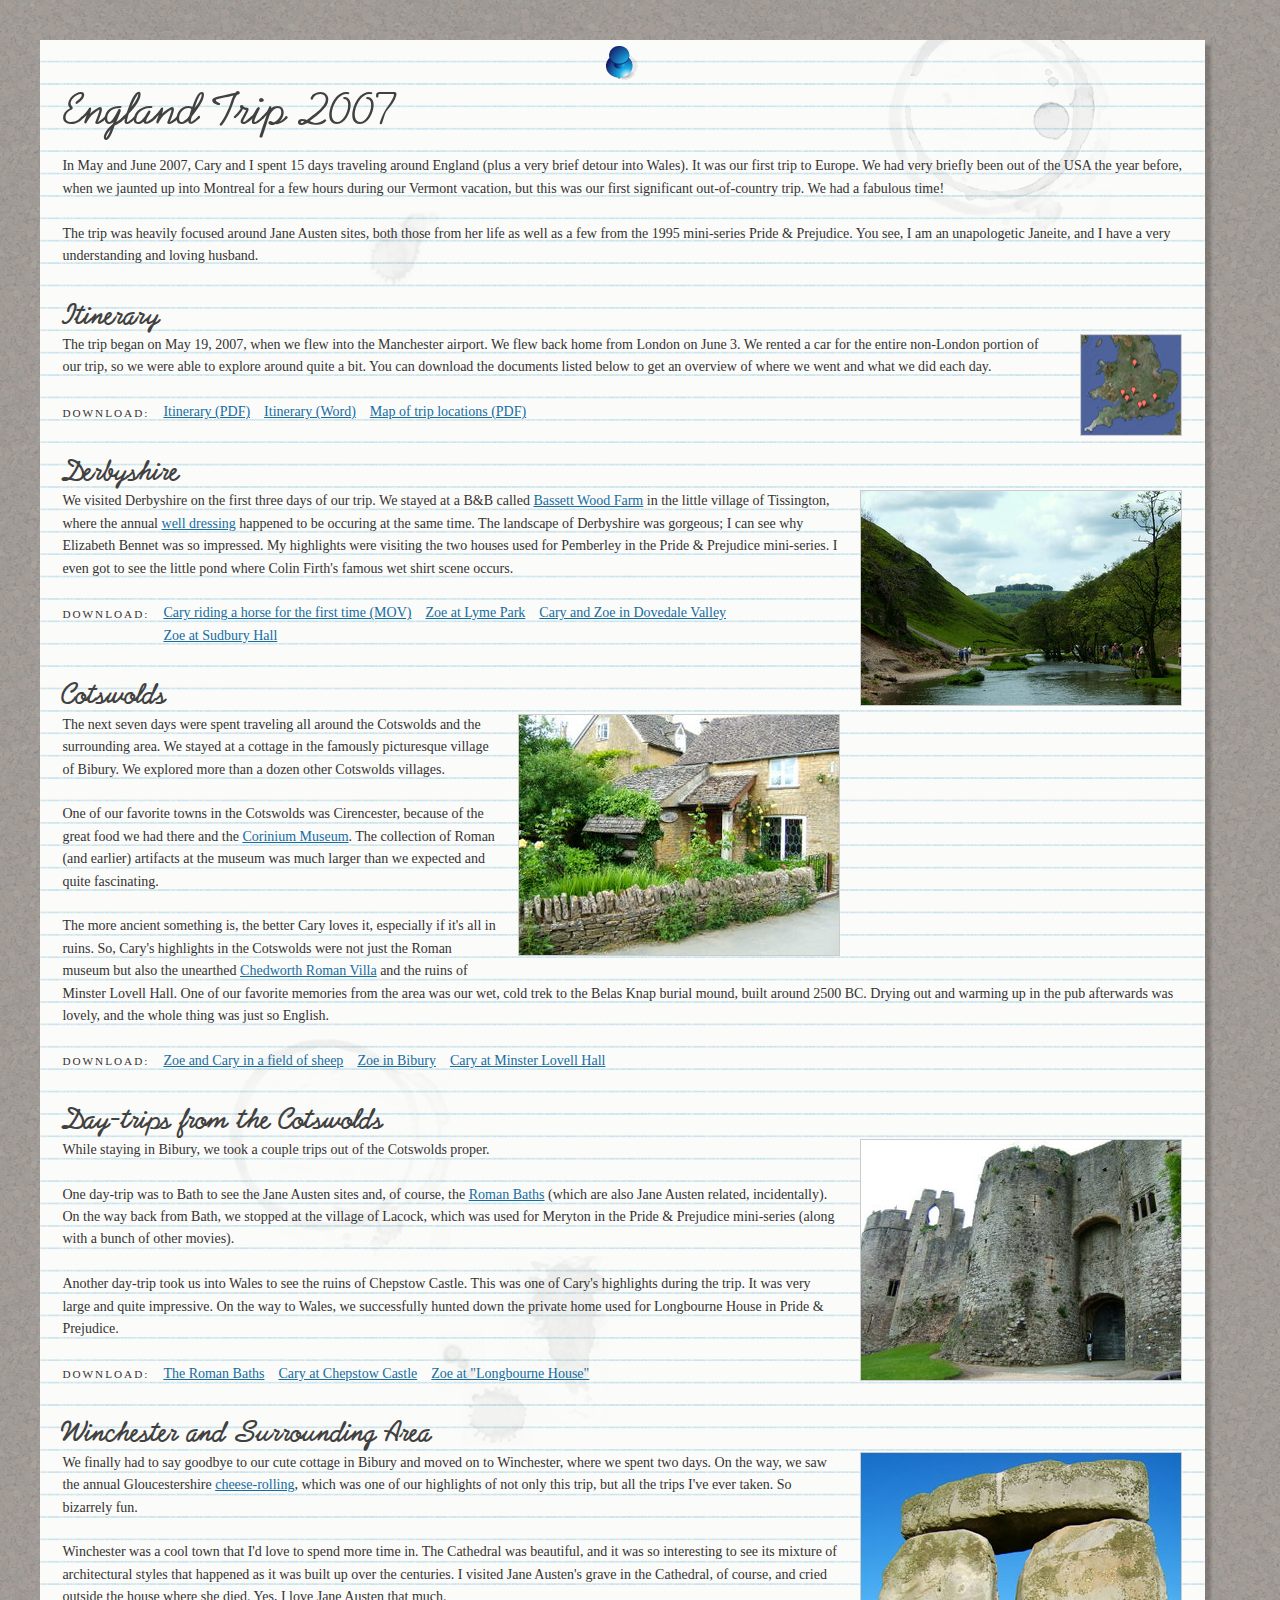
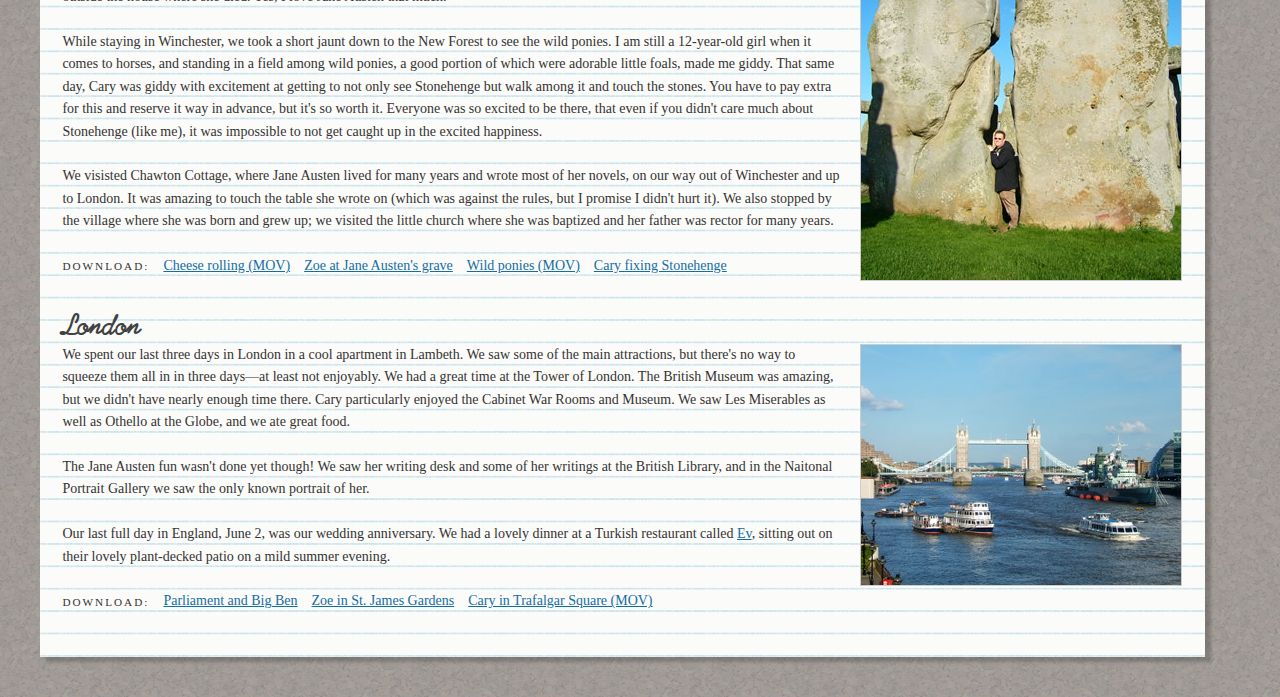
==== Week 2/Oefs/OefeningenSelectors/index.htm @ f33f0829 "Week2 first commit" ====
﻿<!doctype html>
<html lang="en">
<head>
    <meta charset="utf-8" />
    <title></title>
    <style type="text/css">
@font-face {
	font-family: 'Prelude';
	src: url('fonts/preludeflf-webfont.eot');
	src: local('☺'), url('fonts/preludeflf-webfont.woff') format('woff'), url('fonts/preludeflf-webfont.ttf') format('truetype'), url('fonts/preludeflf-webfont.svg#webfont') format('svg');
}
@font-face {
	font-family: 'Prelude';
	src: url('fonts/preludeflf-bold-webfont.eot');
	src: local('☺'), url('fonts/preludeflf-bold-webfont.woff') format('woff'), url('fonts/preludeflf-bold-webfont.ttf') format('truetype'), url('fonts/preludeflf-bold-webfont.svg#webfont') format('svg');
	font-weight: bold;
}
body {
	margin: 0;
	padding: 0;
	background: #CCC url(images/background.gif);
	color: #333;
	font-size: 87.5%;
	font-family: Georgia, "Times New Roman", Times, serif;
	line-height: 1.6;
}
#paper {
	float: left; /* float containment */
	min-width: 600px;
	max-width: 80em;
	padding: 3.2em 1.6em 1.6em 1.6em;
	margin: 40px;
	border-width: 0 0 0 50px; 
	-moz-border-image: url(images/edge.png) 0 0 0 50 round; 
	-webkit-border-image: url(images/edge.png) 0 0 0 50 round; 
	border-image: url(images/edge.png) 0 0 0 50 round;
	background: url(images/paperlines.gif) #FBFBF9; /* IE, old FF */
	background: url(images/thumbtack.png) 50% 5px no-repeat, url(images/stains1.png) 90% -20px no-repeat, url(images/stains2.png) 30% 8% no-repeat, url(images/stains3.png) 20% 50% no-repeat, url(images/stains4.png) 40% 60% no-repeat, url(images/paperlines.gif) #FBFBF9;
	-moz-background-size: auto, auto, auto, auto, auto, auto 1.6em;
	-webkit-background-size: auto, auto, auto, auto, auto, auto 1.6em;
	background-size: auto, auto, auto, auto, auto, auto 1.6em; /* Chrome, Opera 10.5 */
	-moz-background-clip: padding;
	-webkit-background-clip: padding-box;
	background-clip: padding-box; /* Chrome, Opera 10.5 */
	-moz-box-shadow: 6px 5px 3px hsla(0,0%,0%,.2);
	-webkit-box-shadow: 6px 5px 3px hsla(0,0%,0%,.2);
	box-shadow: 6px 5px 3px hsla(0,0%,0%,.2);
}
h1 {
	margin: -.3em 0 .14em 0;
	color: #414141;
	font-family: Prelude, Helvetica, "Helvetica Neue", Arial, sans-serif;
	font-size: 3.5em;
	font-weight: normal;
}
h2 {
	clear: left;
	margin: 0 0 -.14em 0;
	color: #414141;
	font-family: Prelude, Helvetica, "Helvetica Neue", Arial, sans-serif;
	font-size: 2.17em;
	font-weight: bold;
}
h3 {
	float: left;
	margin: .3em 0 0 0;
	font-size: .8em;
	font-weight: normal;
	text-transform: uppercase;
	letter-spacing: 2px;
}
p {
	margin: 0 0 1.6em 0;
}
ul {
	overflow: hidden; /* float containment */
	margin: 0 0 1.6em 0;
	padding: 0;
	list-style: none;
}
li {
	float: left;
	margin: 0;
	padding: 0 0 0 1em;
}
a {
	color: #146DA3;
}
img {
	float: right;
	margin: 0 0 10px 20px;
	border: 1px solid #ccc;
}
</style>
</head>

<body>
<div id="paper">
	<h1>England Trip 2007</h1>
    <p>In May and June 2007, Cary and I spent 15 days traveling around England (plus a very brief detour into Wales). It was our first trip to Europe. We had very briefly been out of the USA the year before, when we jaunted up into Montreal for a few hours during our Vermont vacation, but this was our first significant out-of-country trip. We had a fabulous time!</p>
    <p>The trip was heavily focused around Jane Austen sites, both those from her life as well as a few from the 1995 mini-series Pride &amp; Prejudice. You see, I am an unapologetic Janeite, and I have a very understanding and loving husband.</p>
    <h2>Itinerary</h2>
    <img src="thumbnails/map.png" width="100" height="100" alt="">
    <p>The trip began on May 19, 2007, when we flew into the Manchester airport. We flew back home from London on June 3. We rented a car for the entire non-London portion of our trip, so we were able to explore around quite a bit. You can download the documents listed below to get an overview of where we went and what we did each day.</p>
    <h3>Download:</h3>
    <ul>
        <li><a href="documents/itinerary.pdf">Itinerary (PDF)</a></li>
        <li><a href="documents/itinerary.doc">Itinerary (Word)</a></li>
        <li><a href="documents/map.pdf">Map of trip locations (PDF)</a></li>
    </ul>
    <h2>Derbyshire</h2>
    <img src="photos/derbyshire.jpg" width="320" height="214" alt="">
    <p>We visited Derbyshire on the first three days of our trip. We stayed at a B&amp;B called <a href="www.bassettwoodfarm.co.uk">Bassett Wood Farm</a> in the little village of Tissington, where the annual <a href="http://en.wikipedia.org/wiki/Well_dressing">well dressing</a> happened to be occuring at the same time. The landscape of Derbyshire was gorgeous; I can see why Elizabeth Bennet was so impressed. My highlights were visiting the two houses used for Pemberley in the Pride &amp; Prejudice mini-series. I even got to see the little pond where Colin Firth's famous wet shirt scene occurs.</p>
    <h3>Download:</h3>
    <ul>
        <li><a href="video/cary.mov">Cary riding a horse for the first time (MOV)</a></li>
        <li><a href="photos/lymepark.jpg">Zoe at Lyme Park</a></li>
        <li><a href="photos/dovedale.jpg">Cary and Zoe in Dovedale Valley</a></li>
        <li><a href="photos/sudburyhall.jpg">Zoe at Sudbury Hall</a></li>
    </ul>
    <h2>Cotswolds</h2>
    <img src="photos/cotswolds.jpg" width="320" height="240" alt="">
    <p>The next seven days were spent traveling all around the Cotswolds and the surrounding area. We stayed at a cottage in the famously picturesque village of Bibury. We explored more than a dozen other Cotswolds villages.</p>
    <p>One of our favorite towns in the Cotswolds was Cirencester, because of the great food we had there and the <a href="http://www.cirencester.co.uk/coriniummuseum/">Corinium Museum</a>. The collection of Roman (and earlier) artifacts at the museum was much larger than we expected and quite fascinating.</p>
    <p>The more ancient something is, the better Cary loves it, especially if it's all in ruins. So, Cary's highlights in the Cotswolds were not just the Roman museum but also the unearthed <a href="http://www.chedworthromanvilla.com/">Chedworth Roman Villa</a> and the ruins of Minster Lovell Hall. One of our favorite memories from the area was our wet, cold trek to the Belas Knap burial mound, built around 2500 BC. Drying out and warming up in the pub afterwards was lovely, and the whole thing was just so English.</p>
    <h3>Download:</h3>
    <ul>
        <li><a href="photos/sheep.jpg">Zoe and Cary in a field of sheep</a></li>
        <li><a href="photos/bibury.jpg">Zoe in Bibury</a></li>
        <li><a href="photos/ruins.jpg">Cary at Minster Lovell Hall</a></li>
    </ul>
    <h2>Day-trips from the Cotswolds</h2>
    <img src="photos/chepstow.jpg" width="320" height="240" alt="">
    <p>While staying in Bibury, we took a couple trips out of the Cotswolds proper.</p>
    <p>One day-trip was to Bath to see the Jane Austen sites and, of course, the <a href="http://www.romanbaths.co.uk/">Roman Baths</a> (which are also Jane Austen related, incidentally). On the way back from Bath, we stopped at the village of Lacock, which was used for Meryton in the Pride &amp; Prejudice mini-series (along with a bunch of other movies).</p>
    <p>Another day-trip took us into Wales to see the ruins of Chepstow Castle. This was one of Cary's highlights during the trip. It was very large and quite impressive. On the way to Wales, we successfully hunted down the private home used for Longbourne House in Pride &amp; Prejudice.</p>
    <h3>Download:</h3>
    <ul>
        <li><a href="photos/baths.jpg">The Roman Baths</a></li>
        <li><a href="photos/chepstow.jpg">Cary at Chepstow Castle</a></li>
        <li><a href="photos/longbourne.jpg">Zoe at "Longbourne House"</a></li>
    </ul>
    <h2>Winchester and Surrounding Area</h2>
    <img src="photos/stonehenge.jpg" width="320" height="427" alt="">
    <p>We finally had to say goodbye to our cute cottage in Bibury and moved on to Winchester, where we spent two days. On the way, we saw the annual Gloucestershire <a href="http://www.cheese-rolling.co.uk/">cheese-rolling</a>, which was one of our highlights of not only this trip, but all the trips I've ever taken. So bizarrely fun.</p>
    <p>Winchester was a cool town that I'd love to spend more time in. The Cathedral was beautiful, and it was so interesting to see its mixture of architectural styles that happened as it was built up over the centuries. I visited Jane Austen's grave in the Cathedral, of course, and cried outside the house where she died. Yes, I love Jane Austen that much.</p>
    <p>While staying in Winchester, we took a short jaunt down to the New Forest to see the wild ponies. I am still a 12-year-old girl when it comes to horses, and standing in a field among wild ponies, a good portion of which were adorable little foals, made me giddy. That same day, Cary was giddy with excitement at getting to not only see Stonehenge but walk among it and touch the stones. You have to pay extra for this and reserve it way in advance, but it's so worth it. Everyone was so excited to be there, that even if you didn't care much about Stonehenge (like me), it was impossible to not get caught up in the excited happiness.</p>
    <p>We visisted Chawton Cottage, where Jane Austen lived for many years and wrote most of her novels, on our way out of Winchester and up to London. It was amazing to touch the table she wrote on (which was against the rules, but I promise I didn't hurt it). We also stopped by the village where she was born and grew up; we visited the little church where she was baptized and her father was rector for many years.</p>
    <h3>Download:</h3>
    <ul>
        <li><a href="video/cheeserolling.mov">Cheese rolling (MOV)</a></li>
        <li><a href="photos/janeausten.jpg">Zoe at Jane Austen's grave</a></li>
        <li><a href="video/ponies.mov">Wild ponies (MOV)</a></li>
        <li><a href="photos/stonehenge.jpg">Cary fixing Stonehenge</a></li>
    </ul>
    <h2>London</h2>
    <img src="photos/london.jpg" width="320" height="240" alt="">
    <p>We spent our last three days in London in a cool apartment in Lambeth. We saw some of the main attractions, but there's no way to squeeze them all in in three days&#8212;at least not enjoyably. We had a great time at the Tower of London. The British Museum was amazing, but we didn't have nearly enough time there. Cary particularly enjoyed the Cabinet War Rooms and Museum. We saw Les Miserables as well as Othello at the Globe, and we ate great food.</p>
    <p>The Jane Austen fun wasn't done yet though! We saw her writing desk and some of her writings at the British Library, and in the Naitonal Portrait Gallery we saw the only known portrait of her.</p>
    <p>Our last full day in England, June 2, was our wedding anniversary. We had a lovely dinner  at a Turkish restaurant called <a href="http://www.tasrestaurant.com/ev_restaurant/index.htm">Ev</a>, sitting out on their lovely plant-decked patio on a mild summer evening.</p>
    <h3>Download:</h3>
    <ul>
        <li><a href="photos/parliament.jpg">Parliament and Big Ben</a></li>
        <li><a href="photos/stjames.jpg">Zoe in St. James Gardens</a></li>
        <li><a href="video/trafalgar.mov">Cary in Trafalgar Square (MOV)</a></li>
    </ul>
</div>
</body>
</html>
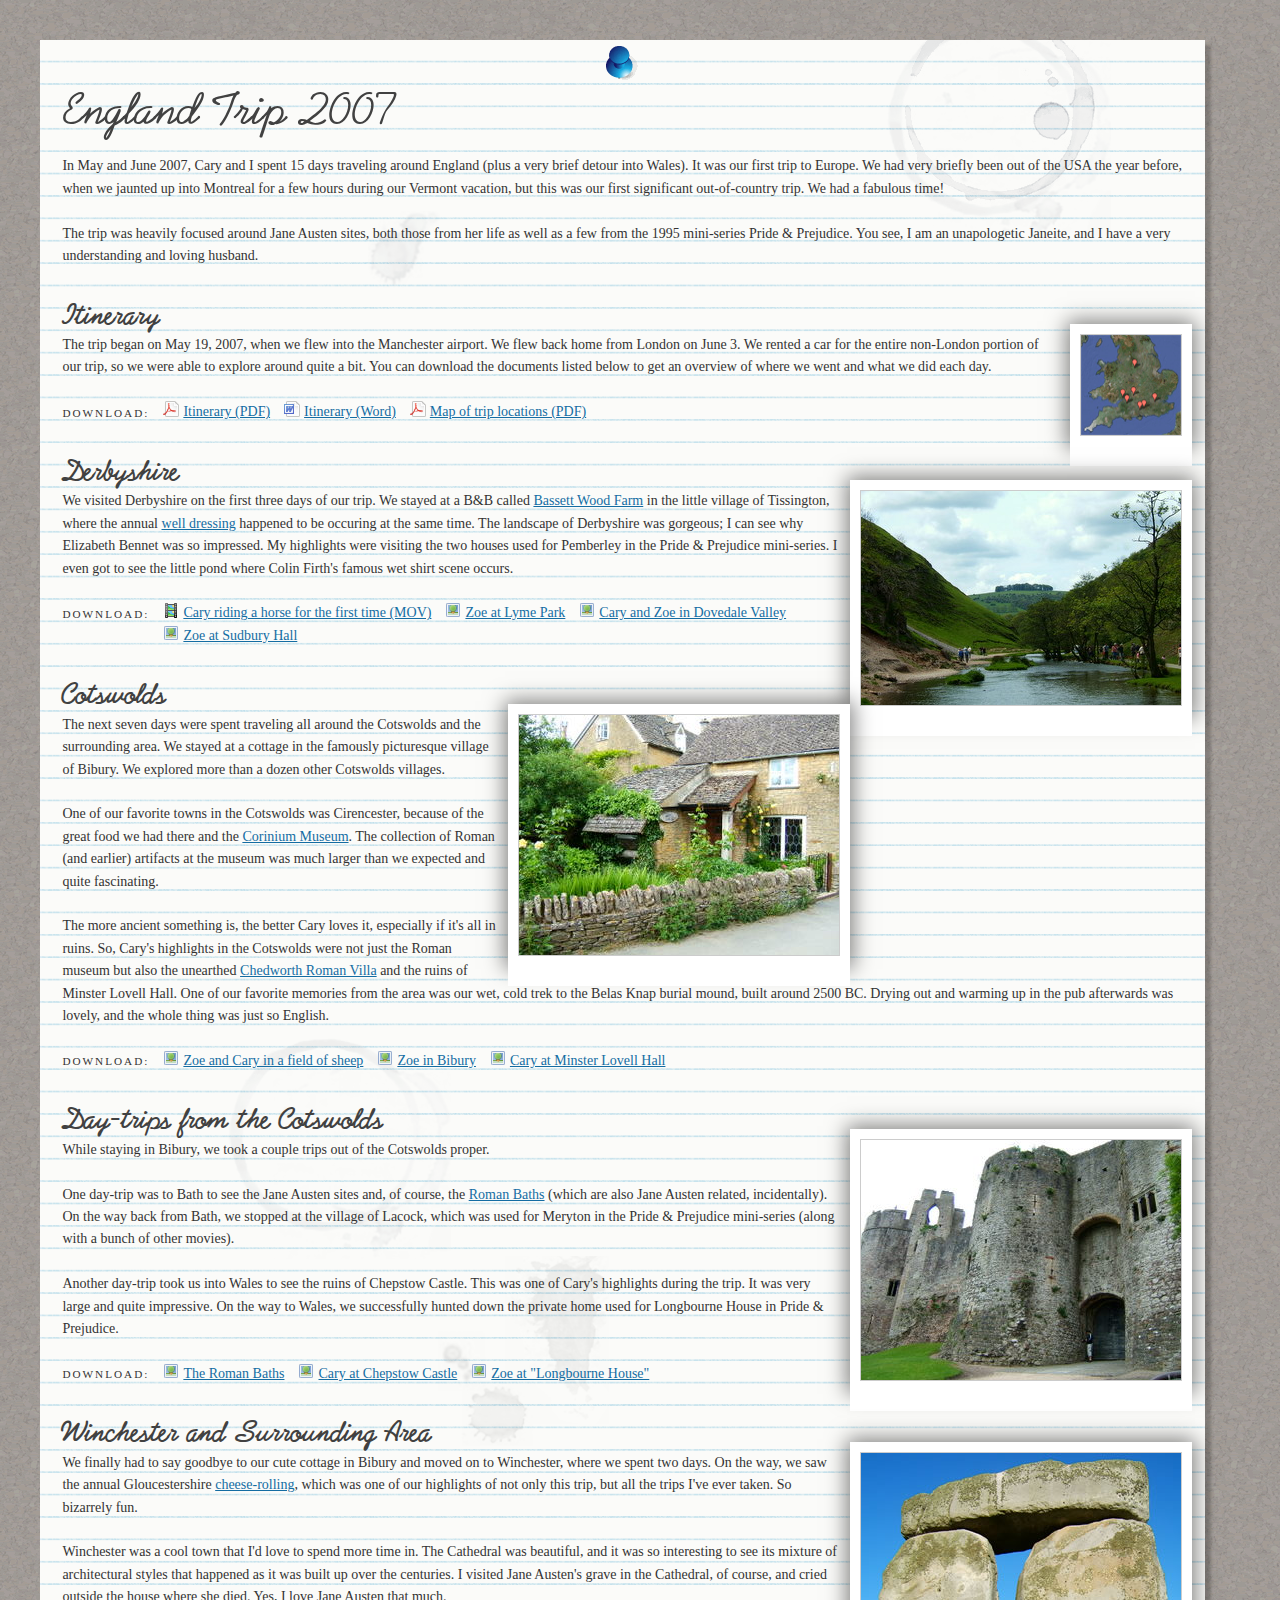
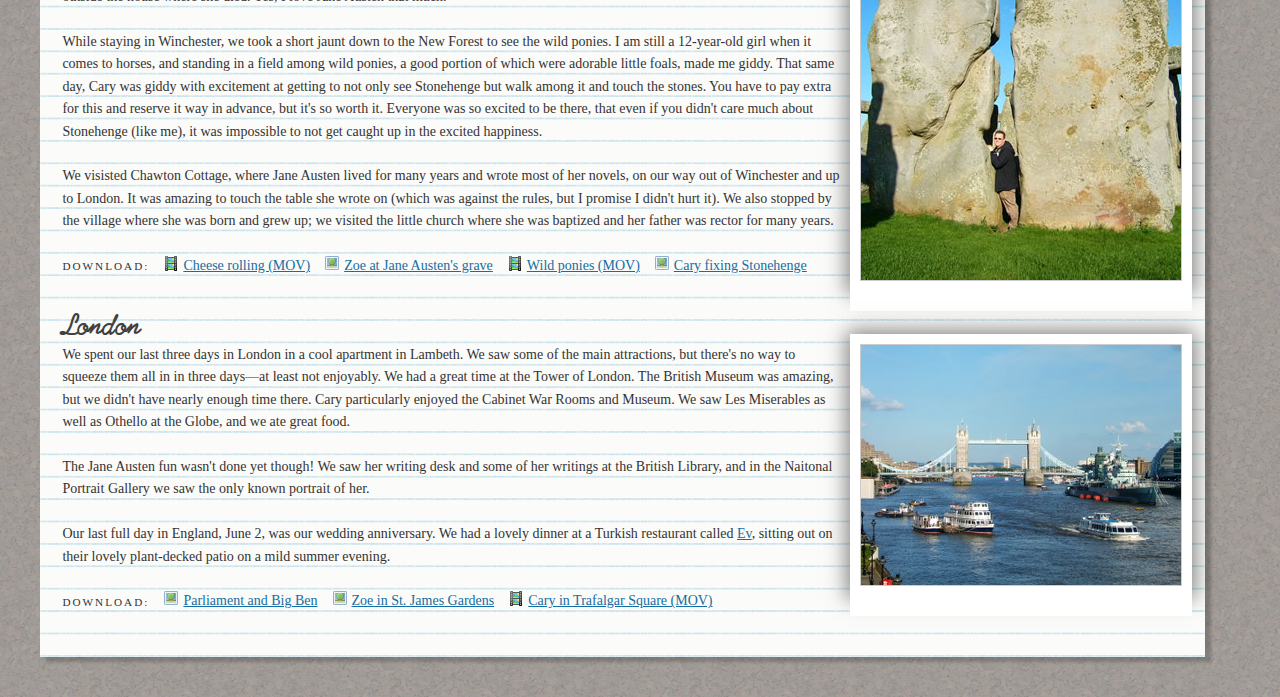
==== commit 2805a9f7: "finished week 2" ====
--- a/Week 2/Oefs/OefeningenSelectors/index.htm
+++ b/Week 2/Oefs/OefeningenSelectors/index.htm
@@ -92,6 +92,7 @@
 	border: 1px solid #ccc;
 }
 </style>
+    <link rel="stylesheet" href="css/global.css"/>
 </head>
 
 <body>
--- a/Week 2/Oefs/OefeningenSelectors/css/global.css
+++ b/Week 2/Oefs/OefeningenSelectors/css/global.css
@@ -0,0 +1,40 @@
+a[href*=".pdf"]:before {
+  content: "";
+  display: block;
+  float: left;
+  width: 20px;
+  height: 20px;
+  background-position: top center;
+  background: url("../images/icon_pdf.png") no-repeat; }
+
+a[href*=".doc"]:before {
+  content: "";
+  display: block;
+  float: left;
+  width: 20px;
+  height: 20px;
+  background-position: top center;
+  background: url("../images/icon_doc.png") no-repeat; }
+
+a[href*=".mov"]:before {
+  content: "";
+  display: block;
+  float: left;
+  width: 20px;
+  height: 20px;
+  background-position: top center;
+  background: url("../images/icon_film.png") no-repeat; }
+
+a[href*=".jpg"]:before {
+  content: "";
+  display: block;
+  float: left;
+  width: 20px;
+  height: 20px;
+  background-position: top center;
+  background: url("../images/icon_photo.png") no-repeat; }
+
+img {
+  box-shadow: 0px 0px 0px 10px white, 0px 20px 0px 10px white, 0px 0px 20px 13px rgba(0, 0, 0, 0.5); }
+
+/*# sourceMappingURL=global.css.map */
